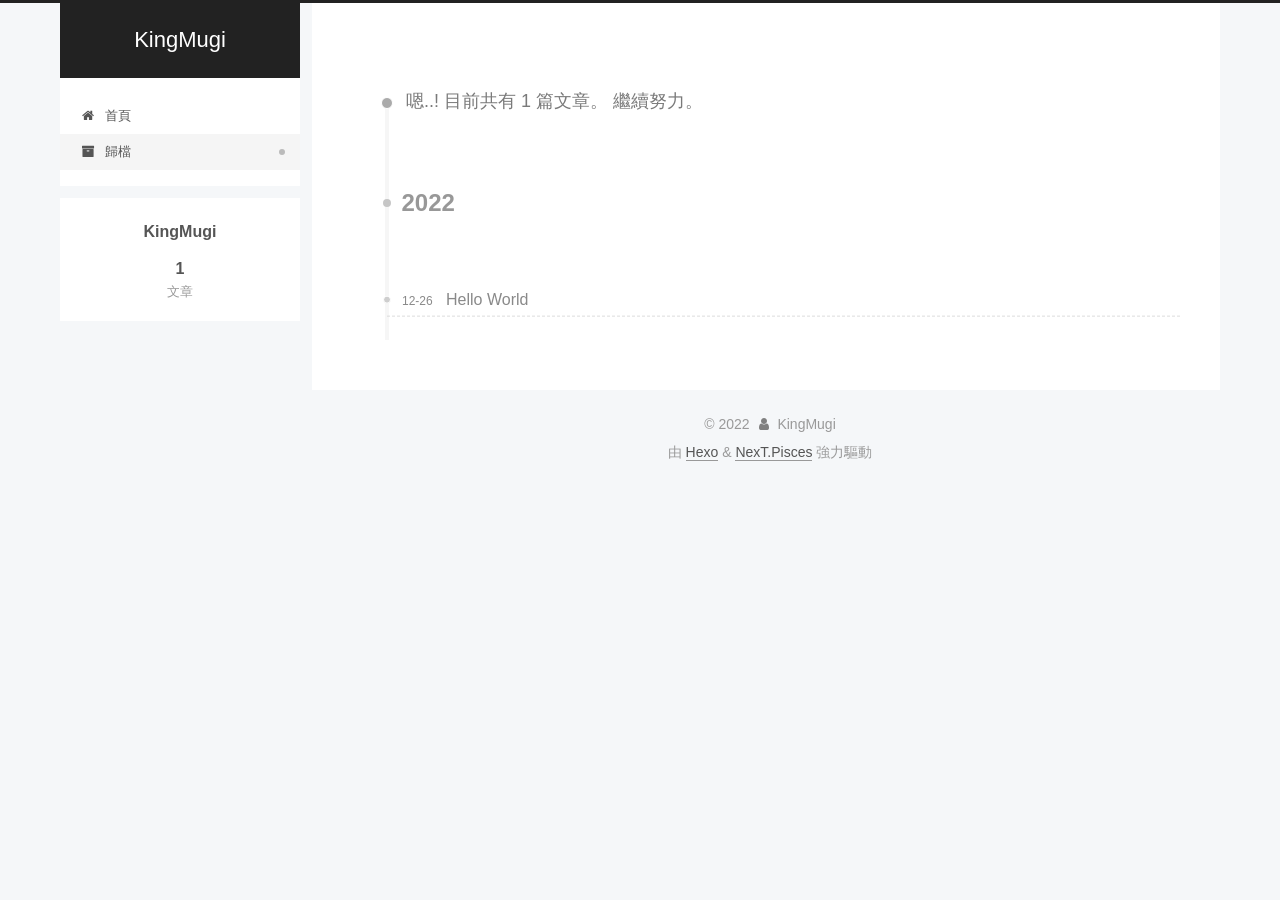
==== archives/index.html @ a915bc2a "Site updated: 2022-12-26 16:05:06" ====
<!DOCTYPE html>
<html lang="zh-TW">
<head>
  <meta charset="UTF-8">
<meta name="viewport" content="width=device-width, initial-scale=1, maximum-scale=2">
<meta name="theme-color" content="#222">
<meta name="generator" content="Hexo 5.4.2">
  <link rel="apple-touch-icon" sizes="180x180" href="/images/apple-touch-icon-next.png">
  <link rel="icon" type="image/png" sizes="32x32" href="/images/favicon-32x32-next.png">
  <link rel="icon" type="image/png" sizes="16x16" href="/images/favicon-16x16-next.png">
  <link rel="mask-icon" href="/images/logo.svg" color="#222">

<link rel="stylesheet" href="/css/main.css">


<link rel="stylesheet" href="/lib/font-awesome/css/font-awesome.min.css">

<script id="hexo-configurations">
    var NexT = window.NexT || {};
    var CONFIG = {"hostname":"example.com","root":"/","scheme":"Pisces","version":"7.8.0","exturl":false,"sidebar":{"position":"left","display":"post","padding":18,"offset":12,"onmobile":false},"copycode":{"enable":false,"show_result":false,"style":null},"back2top":{"enable":true,"sidebar":false,"scrollpercent":false},"bookmark":{"enable":false,"color":"#222","save":"auto"},"fancybox":false,"mediumzoom":false,"lazyload":false,"pangu":false,"comments":{"style":"tabs","active":null,"storage":true,"lazyload":false,"nav":null},"algolia":{"hits":{"per_page":10},"labels":{"input_placeholder":"Search for Posts","hits_empty":"We didn't find any results for the search: ${query}","hits_stats":"${hits} results found in ${time} ms"}},"localsearch":{"enable":false,"trigger":"auto","top_n_per_article":1,"unescape":false,"preload":false},"motion":{"enable":true,"async":false,"transition":{"post_block":"fadeIn","post_header":"slideDownIn","post_body":"slideDownIn","coll_header":"slideLeftIn","sidebar":"slideUpIn"}}};
  </script>

  <meta property="og:type" content="website">
<meta property="og:title" content="KingMugi">
<meta property="og:url" content="http://example.com/archives/index.html">
<meta property="og:site_name" content="KingMugi">
<meta property="og:locale" content="zh_TW">
<meta property="article:author" content="KingMugi">
<meta name="twitter:card" content="summary">

<link rel="canonical" href="http://example.com/archives/">


<script id="page-configurations">
  // https://hexo.io/docs/variables.html
  CONFIG.page = {
    sidebar: "",
    isHome : false,
    isPost : false,
    lang   : 'zh-TW'
  };
</script>

  <title>歸檔 | KingMugi</title>
  






  <noscript>
  <style>
  .use-motion .brand,
  .use-motion .menu-item,
  .sidebar-inner,
  .use-motion .post-block,
  .use-motion .pagination,
  .use-motion .comments,
  .use-motion .post-header,
  .use-motion .post-body,
  .use-motion .collection-header { opacity: initial; }

  .use-motion .site-title,
  .use-motion .site-subtitle {
    opacity: initial;
    top: initial;
  }

  .use-motion .logo-line-before i { left: initial; }
  .use-motion .logo-line-after i { right: initial; }
  </style>
</noscript>

</head>

<body itemscope itemtype="http://schema.org/WebPage">
  <div class="container use-motion">
    <div class="headband"></div>

    <header class="header" itemscope itemtype="http://schema.org/WPHeader">
      <div class="header-inner"><div class="site-brand-container">
  <div class="site-nav-toggle">
    <div class="toggle" aria-label="切換導航欄">
      <span class="toggle-line toggle-line-first"></span>
      <span class="toggle-line toggle-line-middle"></span>
      <span class="toggle-line toggle-line-last"></span>
    </div>
  </div>

  <div class="site-meta">

    <a href="/" class="brand" rel="start">
      <span class="logo-line-before"><i></i></span>
      <h1 class="site-title">KingMugi</h1>
      <span class="logo-line-after"><i></i></span>
    </a>
  </div>

  <div class="site-nav-right">
    <div class="toggle popup-trigger">
    </div>
  </div>
</div>




<nav class="site-nav">
  <ul id="menu" class="menu">
        <li class="menu-item menu-item-home">

    <a href="/" rel="section"><i class="fa fa-fw fa-home"></i>首頁</a>

  </li>
        <li class="menu-item menu-item-archives">

    <a href="/archives/" rel="section"><i class="fa fa-fw fa-archive"></i>歸檔</a>

  </li>
  </ul>
</nav>




</div>
    </header>

    
  <div class="back-to-top">
    <i class="fa fa-arrow-up"></i>
    <span>0%</span>
  </div>


    <main class="main">
      <div class="main-inner">
        <div class="content-wrap">
          

          <div class="content archive">
            

  
  
  
  <div class="post-block">
    <div class="posts-collapse">
      <div class="collection-title">
        <span class="collection-header">嗯..! 目前共有 1 篇文章。 繼續努力。</span>
      </div>

      
    <div class="collection-year">
      <span class="collection-header">2022</span>
    </div>

  <article itemscope itemtype="http://schema.org/Article">
    <header class="post-header">

      <div class="post-meta">
        <time itemprop="dateCreated"
              datetime="2022-12-26T11:42:42+08:00"
              content="2022-12-26">
          12-26
        </time>
      </div>

      <div class="post-title">
          <a class="post-title-link" href="/2022/12/26/hello-world/" itemprop="url">
            <span itemprop="name">Hello World</span>
          </a>
      </div>

    </header>
  </article>


    </div>
  </div>
  
  
  

  



          </div>
          

<script>
  window.addEventListener('tabs:register', () => {
    let { activeClass } = CONFIG.comments;
    if (CONFIG.comments.storage) {
      activeClass = localStorage.getItem('comments_active') || activeClass;
    }
    if (activeClass) {
      let activeTab = document.querySelector(`a[href="#comment-${activeClass}"]`);
      if (activeTab) {
        activeTab.click();
      }
    }
  });
  if (CONFIG.comments.storage) {
    window.addEventListener('tabs:click', event => {
      if (!event.target.matches('.tabs-comment .tab-content .tab-pane')) return;
      let commentClass = event.target.classList[1];
      localStorage.setItem('comments_active', commentClass);
    });
  }
</script>

        </div>
          
  
  <div class="toggle sidebar-toggle">
    <span class="toggle-line toggle-line-first"></span>
    <span class="toggle-line toggle-line-middle"></span>
    <span class="toggle-line toggle-line-last"></span>
  </div>

  <aside class="sidebar">
    <div class="sidebar-inner">

      <ul class="sidebar-nav motion-element">
        <li class="sidebar-nav-toc">
          文章目錄
        </li>
        <li class="sidebar-nav-overview">
          本站概要
        </li>
      </ul>

      <!--noindex-->
      <div class="post-toc-wrap sidebar-panel">
      </div>
      <!--/noindex-->

      <div class="site-overview-wrap sidebar-panel">
        <div class="site-author motion-element" itemprop="author" itemscope itemtype="http://schema.org/Person">
  <p class="site-author-name" itemprop="name">KingMugi</p>
  <div class="site-description" itemprop="description"></div>
</div>
<div class="site-state-wrap motion-element">
  <nav class="site-state">
      <div class="site-state-item site-state-posts">
          <a href="/archives/">
        
          <span class="site-state-item-count">1</span>
          <span class="site-state-item-name">文章</span>
        </a>
      </div>
  </nav>
</div>



      </div>

    </div>
  </aside>
  <div id="sidebar-dimmer"></div>


      </div>
    </main>

    <footer class="footer">
      <div class="footer-inner">
        

        

<div class="copyright">
  
  &copy; 
  <span itemprop="copyrightYear">2022</span>
  <span class="with-love">
    <i class="fa fa-user"></i>
  </span>
  <span class="author" itemprop="copyrightHolder">KingMugi</span>
</div>
  <div class="powered-by">由 <a href="https://hexo.io/" class="theme-link" rel="noopener" target="_blank">Hexo</a> & <a href="https://pisces.theme-next.org/" class="theme-link" rel="noopener" target="_blank">NexT.Pisces</a> 強力驅動
  </div>

        








      </div>
    </footer>
  </div>

  
  <script src="/lib/anime.min.js"></script>
  <script src="/lib/velocity/velocity.min.js"></script>
  <script src="/lib/velocity/velocity.ui.min.js"></script>

<script src="/js/utils.js"></script>

<script src="/js/motion.js"></script>


<script src="/js/schemes/pisces.js"></script>


<script src="/js/next-boot.js"></script>




  















  

  

</body>
</html>
---- css/main.css ----
:root {
  --body-bg-color: #f5f7f9;
  --content-bg-color: #fff;
  --card-bg-color: #f5f5f5;
  --text-color: #555;
  --link-color: #555;
  --link-hover-color: #222;
  --brand-color: #fff;
  --brand-hover-color: #fff;
  --table-row-odd-bg-color: #f9f9f9;
  --table-row-hover-bg-color: #f5f5f5;
  --menu-item-bg-color: #f5f5f5;
  --btn-default-bg: #fff;
  --btn-default-color: #555;
  --btn-default-border-color: #555;
  --btn-default-hover-bg: #222;
  --btn-default-hover-color: #fff;
  --btn-default-hover-border-color: #222;
}
html {
  line-height: 1.15; /* 1 */
  -webkit-text-size-adjust: 100%; /* 2 */
}
body {
  margin: 0;
}
main {
  display: block;
}
h1 {
  font-size: 2em;
  margin: 0.67em 0;
}
hr {
  box-sizing: content-box; /* 1 */
  height: 0; /* 1 */
  overflow: visible; /* 2 */
}
pre {
  font-family: monospace, monospace; /* 1 */
  font-size: 1em; /* 2 */
}
a {
  background: transparent;
}
abbr[title] {
  border-bottom: none; /* 1 */
  text-decoration: underline; /* 2 */
  text-decoration: underline dotted; /* 2 */
}
b,
strong {
  font-weight: bolder;
}
code,
kbd,
samp {
  font-family: monospace, monospace; /* 1 */
  font-size: 1em; /* 2 */
}
small {
  font-size: 80%;
}
sub,
sup {
  font-size: 75%;
  line-height: 0;
  position: relative;
  vertical-align: baseline;
}
sub {
  bottom: -0.25em;
}
sup {
  top: -0.5em;
}
img {
  border-style: none;
}
button,
input,
optgroup,
select,
textarea {
  font-family: inherit; /* 1 */
  font-size: 100%; /* 1 */
  line-height: 1.15; /* 1 */
  margin: 0; /* 2 */
}
button,
input {
/* 1 */
  overflow: visible;
}
button,
select {
/* 1 */
  text-transform: none;
}
button,
[type='button'],
[type='reset'],
[type='submit'] {
  -webkit-appearance: button;
}
button::-moz-focus-inner,
[type='button']::-moz-focus-inner,
[type='reset']::-moz-focus-inner,
[type='submit']::-moz-focus-inner {
  border-style: none;
  padding: 0;
}
button:-moz-focusring,
[type='button']:-moz-focusring,
[type='reset']:-moz-focusring,
[type='submit']:-moz-focusring {
  outline: 1px dotted ButtonText;
}
fieldset {
  padding: 0.35em 0.75em 0.625em;
}
legend {
  box-sizing: border-box; /* 1 */
  color: inherit; /* 2 */
  display: table; /* 1 */
  max-width: 100%; /* 1 */
  padding: 0; /* 3 */
  white-space: normal; /* 1 */
}
progress {
  vertical-align: baseline;
}
textarea {
  overflow: auto;
}
[type='checkbox'],
[type='radio'] {
  box-sizing: border-box; /* 1 */
  padding: 0; /* 2 */
}
[type='number']::-webkit-inner-spin-button,
[type='number']::-webkit-outer-spin-button {
  height: auto;
}
[type='search'] {
  outline-offset: -2px; /* 2 */
  -webkit-appearance: textfield; /* 1 */
}
[type='search']::-webkit-search-decoration {
  -webkit-appearance: none;
}
::-webkit-file-upload-button {
  font: inherit; /* 2 */
  -webkit-appearance: button; /* 1 */
}
details {
  display: block;
}
summary {
  display: list-item;
}
template {
  display: none;
}
[hidden] {
  display: none;
}
::selection {
  background: #262a30;
  color: #eee;
}
html,
body {
  height: 100%;
}
body {
  background: var(--body-bg-color);
  color: var(--text-color);
  font-family: 'Lato', "PingFang SC", "Microsoft YaHei", sans-serif;
  font-size: 1em;
  line-height: 2;
}
@media (max-width: 991px) {
  body {
    padding-left: 0 !important;
    padding-right: 0 !important;
  }
}
h1,
h2,
h3,
h4,
h5,
h6 {
  font-family: 'Lato', "PingFang SC", "Microsoft YaHei", sans-serif;
  font-weight: bold;
  line-height: 1.5;
  margin: 20px 0 15px;
}
h1 {
  font-size: 1.5em;
}
h2 {
  font-size: 1.375em;
}
h3 {
  font-size: 1.25em;
}
h4 {
  font-size: 1.125em;
}
h5 {
  font-size: 1em;
}
h6 {
  font-size: 0.875em;
}
p {
  margin: 0 0 20px 0;
}
a,
span.exturl {
  border-bottom: 1px solid #999;
  color: var(--link-color);
  outline: 0;
  text-decoration: none;
  overflow-wrap: break-word;
  word-wrap: break-word;
  cursor: pointer;
}
a:hover,
span.exturl:hover {
  border-bottom-color: var(--link-hover-color);
  color: var(--link-hover-color);
}
iframe,
img,
video {
  display: block;
  margin-left: auto;
  margin-right: auto;
  max-width: 100%;
}
hr {
  background-image: repeating-linear-gradient(-45deg, #ddd, #ddd 4px, transparent 4px, transparent 8px);
  border: 0;
  height: 3px;
  margin: 40px 0;
}
blockquote {
  border-left: 4px solid #ddd;
  color: #666;
  margin: 0;
  padding: 0 15px;
}
blockquote cite::before {
  content: '-';
  padding: 0 5px;
}
dt {
  font-weight: bold;
}
dd {
  margin: 0;
  padding: 0;
}
kbd {
  background-color: #f5f5f5;
  background-image: linear-gradient(#eee, #fff, #eee);
  border: 1px solid #ccc;
  border-radius: 0.2em;
  box-shadow: 0.1em 0.1em 0.2em rgba(0,0,0,0.1);
  color: #555;
  font-family: inherit;
  padding: 0.1em 0.3em;
  white-space: nowrap;
}
.table-container {
  overflow: auto;
}
table {
  border-collapse: collapse;
  border-spacing: 0;
  font-size: 0.875em;
  margin: 0 0 20px 0;
  width: 100%;
}
tbody tr:nth-of-type(odd) {
  background: var(--table-row-odd-bg-color);
}
tbody tr:hover {
  background: var(--table-row-hover-bg-color);
}
caption,
th,
td {
  font-weight: normal;
  padding: 8px;
  text-align: left;
  vertical-align: middle;
}
th,
td {
  border: 1px solid #ddd;
  border-bottom: 3px solid #ddd;
}
th {
  font-weight: 700;
  padding-bottom: 10px;
}
td {
  border-bottom-width: 1px;
}
.btn {
  background: var(--btn-default-bg);
  border: 2px solid var(--btn-default-border-color);
  border-radius: 2px;
  color: var(--btn-default-color);
  display: inline-block;
  font-size: 0.875em;
  line-height: 2;
  padding: 0 20px;
  text-decoration: none;
  transition-property: background-color;
  transition-delay: 0s;
  transition-duration: 0.2s;
  transition-timing-function: ease-in-out;
}
.btn:hover {
  background: var(--btn-default-hover-bg);
  border-color: var(--btn-default-hover-border-color);
  color: var(--btn-default-hover-color);
}
.btn + .btn {
  margin: 0 0 8px 8px;
}
.btn .fa-fw {
  text-align: left;
  width: 1.285714285714286em;
}
.toggle {
  line-height: 0;
}
.toggle .toggle-line {
  background: #fff;
  display: inline-block;
  height: 2px;
  left: 0;
  position: relative;
  top: 0;
  transition: all 0.4s;
  vertical-align: top;
  width: 100%;
}
.toggle .toggle-line:not(:first-child) {
  margin-top: 3px;
}
.toggle.toggle-arrow .toggle-line-first {
  left: 50%;
  top: 2px;
  transform: rotate(45deg);
  width: 50%;
}
.toggle.toggle-arrow .toggle-line-middle {
  left: 2px;
  width: 90%;
}
.toggle.toggle-arrow .toggle-line-last {
  left: 50%;
  top: -2px;
  transform: rotate(-45deg);
  width: 50%;
}
.toggle.toggle-close .toggle-line-first {
  transform: rotate(-45deg);
  top: 5px;
}
.toggle.toggle-close .toggle-line-middle {
  opacity: 0;
}
.toggle.toggle-close .toggle-line-last {
  transform: rotate(45deg);
  top: -5px;
}
.highlight,
pre {
  background: #f7f7f7;
  color: #4d4d4c;
  line-height: 1.6;
  margin: 0 auto 20px;
}
pre,
code {
  font-family: consolas, Menlo, monospace, "PingFang SC", "Microsoft YaHei";
}
code {
  background: #eee;
  border-radius: 3px;
  color: #555;
  padding: 2px 4px;
  overflow-wrap: break-word;
  word-wrap: break-word;
}
.highlight *::selection {
  background: #d6d6d6;
}
.highlight pre {
  border: 0;
  margin: 0;
  padding: 10px 0;
}
.highlight table {
  border: 0;
  margin: 0;
  width: auto;
}
.highlight td {
  border: 0;
  padding: 0;
}
.highlight figcaption {
  background: #eff2f3;
  color: #4d4d4c;
  display: flex;
  font-size: 0.875em;
  justify-content: space-between;
  line-height: 1.2;
  padding: 0.5em;
}
.highlight figcaption a {
  color: #4d4d4c;
}
.highlight figcaption a:hover {
  border-bottom-color: #4d4d4c;
}
.highlight .gutter {
  -moz-user-select: none;
  -ms-user-select: none;
  -webkit-user-select: none;
  user-select: none;
}
.highlight .gutter pre {
  background: #eff2f3;
  color: #869194;
  padding-left: 10px;
  padding-right: 10px;
  text-align: right;
}
.highlight .code pre {
  background: #f7f7f7;
  padding-left: 10px;
  width: 100%;
}
.gist table {
  width: auto;
}
.gist table td {
  border: 0;
}
pre {
  overflow: auto;
  padding: 10px;
}
pre code {
  background: none;
  color: #4d4d4c;
  font-size: 0.875em;
  padding: 0;
  text-shadow: none;
}
pre .deletion {
  background: #fdd;
}
pre .addition {
  background: #dfd;
}
pre .meta {
  color: #eab700;
  -moz-user-select: none;
  -ms-user-select: none;
  -webkit-user-select: none;
  user-select: none;
}
pre .comment {
  color: #8e908c;
}
pre .variable,
pre .attribute,
pre .tag,
pre .name,
pre .regexp,
pre .ruby .constant,
pre .xml .tag .title,
pre .xml .pi,
pre .xml .doctype,
pre .html .doctype,
pre .css .id,
pre .css .class,
pre .css .pseudo {
  color: #c82829;
}
pre .number,
pre .preprocessor,
pre .built_in,
pre .builtin-name,
pre .literal,
pre .params,
pre .constant,
pre .command {
  color: #f5871f;
}
pre .ruby .class .title,
pre .css .rules .attribute,
pre .string,
pre .symbol,
pre .value,
pre .inheritance,
pre .header,
pre .ruby .symbol,
pre .xml .cdata,
pre .special,
pre .formula {
  color: #718c00;
}
pre .title,
pre .css .hexcolor {
  color: #3e999f;
}
pre .function,
pre .python .decorator,
pre .python .title,
pre .ruby .function .title,
pre .ruby .title .keyword,
pre .perl .sub,
pre .javascript .title,
pre .coffeescript .title {
  color: #4271ae;
}
pre .keyword,
pre .javascript .function {
  color: #8959a8;
}
.blockquote-center {
  border-left: none;
  margin: 40px 0;
  padding: 0;
  position: relative;
  text-align: center;
}
.blockquote-center::before,
.blockquote-center::after {
  background-repeat: no-repeat;
  background-size: 22px 22px;
  content: ' ';
  display: block;
  height: 24px;
  opacity: 0.2;
  position: absolute;
  width: 100%;
}
.blockquote-center::before {
  background-image: url("../images/quote-l.svg");
  background-position: 0 -6px;
  border-top: 1px solid #ccc;
  top: -20px;
}
.blockquote-center::after {
  background-image: url("../images/quote-r.svg");
  background-position: 100% 8px;
  border-bottom: 1px solid #ccc;
  bottom: -20px;
}
.blockquote-center p,
.blockquote-center div {
  text-align: center;
}
.post-body .group-picture img {
  margin: 0 auto;
  padding: 0 3px;
}
.group-picture-row {
  margin-bottom: 6px;
  overflow: hidden;
}
.group-picture-column {
  float: left;
  margin-bottom: 10px;
}
.post-body .label {
  color: #555;
  display: inline;
  padding: 0 2px;
}
.post-body .label.default {
  background: #f0f0f0;
}
.post-body .label.primary {
  background: #efe6f7;
}
.post-body .label.info {
  background: #e5f2f8;
}
.post-body .label.success {
  background: #e7f4e9;
}
.post-body .label.warning {
  background: #fcf6e1;
}
.post-body .label.danger {
  background: #fae8eb;
}
.post-body .tabs {
  margin-bottom: 20px;
}
.post-body .tabs,
.tabs-comment {
  display: block;
  padding-top: 10px;
  position: relative;
}
.post-body .tabs ul.nav-tabs,
.tabs-comment ul.nav-tabs {
  display: flex;
  flex-wrap: wrap;
  margin: 0;
  margin-bottom: -1px;
  padding: 0;
}
@media (max-width: 413px) {
  .post-body .tabs ul.nav-tabs,
  .tabs-comment ul.nav-tabs {
    display: block;
    margin-bottom: 5px;
  }
}
.post-body .tabs ul.nav-tabs li.tab,
.tabs-comment ul.nav-tabs li.tab {
  border-bottom: 1px solid #ddd;
  border-left: 1px solid transparent;
  border-right: 1px solid transparent;
  border-top: 3px solid transparent;
  flex-grow: 1;
  list-style-type: none;
  border-radius: 0 0 0 0;
}
@media (max-width: 413px) {
  .post-body .tabs ul.nav-tabs li.tab,
  .tabs-comment ul.nav-tabs li.tab {
    border-bottom: 1px solid transparent;
    border-left: 3px solid transparent;
    border-right: 1px solid transparent;
    border-top: 1px solid transparent;
  }
}
@media (max-width: 413px) {
  .post-body .tabs ul.nav-tabs li.tab,
  .tabs-comment ul.nav-tabs li.tab {
    border-radius: 0;
  }
}
.post-body .tabs ul.nav-tabs li.tab a,
.tabs-comment ul.nav-tabs li.tab a {
  border-bottom: initial;
  display: block;
  line-height: 1.8;
  outline: 0;
  padding: 0.25em 0.75em;
  text-align: center;
  transition-delay: 0s;
  transition-duration: 0.2s;
  transition-timing-function: ease-out;
}
.post-body .tabs ul.nav-tabs li.tab a i,
.tabs-comment ul.nav-tabs li.tab a i {
  width: 1.285714285714286em;
}
.post-body .tabs ul.nav-tabs li.tab.active,
.tabs-comment ul.nav-tabs li.tab.active {
  border-bottom: 1px solid transparent;
  border-left: 1px solid #ddd;
  border-right: 1px solid #ddd;
  border-top: 3px solid #fc6423;
}
@media (max-width: 413px) {
  .post-body .tabs ul.nav-tabs li.tab.active,
  .tabs-comment ul.nav-tabs li.tab.active {
    border-bottom: 1px solid #ddd;
    border-left: 3px solid #fc6423;
    border-right: 1px solid #ddd;
    border-top: 1px solid #ddd;
  }
}
.post-body .tabs ul.nav-tabs li.tab.active a,
.tabs-comment ul.nav-tabs li.tab.active a {
  color: var(--link-color);
  cursor: default;
}
.post-body .tabs .tab-content .tab-pane,
.tabs-comment .tab-content .tab-pane {
  border: 1px solid #ddd;
  border-top: 0;
  padding: 20px 20px 0 20px;
  border-radius: 0;
}
.post-body .tabs .tab-content .tab-pane:not(.active),
.tabs-comment .tab-content .tab-pane:not(.active) {
  display: none;
}
.post-body .tabs .tab-content .tab-pane.active,
.tabs-comment .tab-content .tab-pane.active {
  display: block;
}
.post-body .tabs .tab-content .tab-pane.active:nth-of-type(1),
.tabs-comment .tab-content .tab-pane.active:nth-of-type(1) {
  border-radius: 0 0 0 0;
}
@media (max-width: 413px) {
  .post-body .tabs .tab-content .tab-pane.active:nth-of-type(1),
  .tabs-comment .tab-content .tab-pane.active:nth-of-type(1) {
    border-radius: 0;
  }
}
.post-body .note {
  border-radius: 3px;
  margin-bottom: 20px;
  padding: 1em;
  position: relative;
  border: 1px solid #eee;
  border-left-width: 5px;
}
.post-body .note h2,
.post-body .note h3,
.post-body .note h4,
.post-body .note h5,
.post-body .note h6 {
  margin-top: 0;
  border-bottom: initial;
  margin-bottom: 0;
  padding-top: 0;
}
.post-body .note p:first-child,
.post-body .note ul:first-child,
.post-body .note ol:first-child,
.post-body .note table:first-child,
.post-body .note pre:first-child,
.post-body .note blockquote:first-child,
.post-body .note img:first-child {
  margin-top: 0;
}
.post-body .note p:last-child,
.post-body .note ul:last-child,
.post-body .note ol:last-child,
.post-body .note table:last-child,
.post-body .note pre:last-child,
.post-body .note blockquote:last-child,
.post-body .note img:last-child {
  margin-bottom: 0;
}
.post-body .note.default {
  border-left-color: #777;
}
.post-body .note.default h2,
.post-body .note.default h3,
.post-body .note.default h4,
.post-body .note.default h5,
.post-body .note.default h6 {
  color: #777;
}
.post-body .note.primary {
  border-left-color: #6f42c1;
}
.post-body .note.primary h2,
.post-body .note.primary h3,
.post-body .note.primary h4,
.post-body .note.primary h5,
.post-body .note.primary h6 {
  color: #6f42c1;
}
.post-body .note.info {
  border-left-color: #428bca;
}
.post-body .note.info h2,
.post-body .note.info h3,
.post-body .note.info h4,
.post-body .note.info h5,
.post-body .note.info h6 {
  color: #428bca;
}
.post-body .note.success {
  border-left-color: #5cb85c;
}
.post-body .note.success h2,
.post-body .note.success h3,
.post-body .note.success h4,
.post-body .note.success h5,
.post-body .note.success h6 {
  color: #5cb85c;
}
.post-body .note.warning {
  border-left-color: #f0ad4e;
}
.post-body .note.warning h2,
.post-body .note.warning h3,
.post-body .note.warning h4,
.post-body .note.warning h5,
.post-body .note.warning h6 {
  color: #f0ad4e;
}
.post-body .note.danger {
  border-left-color: #d9534f;
}
.post-body .note.danger h2,
.post-body .note.danger h3,
.post-body .note.danger h4,
.post-body .note.danger h5,
.post-body .note.danger h6 {
  color: #d9534f;
}
.pagination .prev,
.pagination .next,
.pagination .page-number,
.pagination .space {
  display: inline-block;
  margin: 0 10px;
  padding: 0 11px;
  position: relative;
  top: -1px;
}
@media (max-width: 767px) {
  .pagination .prev,
  .pagination .next,
  .pagination .page-number,
  .pagination .space {
    margin: 0 5px;
  }
}
.pagination {
  border-top: 1px solid #eee;
  margin: 120px 0 0;
  text-align: center;
}
.pagination .prev,
.pagination .next,
.pagination .page-number {
  border-bottom: 0;
  border-top: 1px solid #eee;
  transition-property: border-color;
  transition-delay: 0s;
  transition-duration: 0.2s;
  transition-timing-function: ease-in-out;
}
.pagination .prev:hover,
.pagination .next:hover,
.pagination .page-number:hover {
  border-top-color: #222;
}
.pagination .space {
  margin: 0;
  padding: 0;
}
.pagination .prev {
  margin-left: 0;
}
.pagination .next {
  margin-right: 0;
}
.pagination .page-number.current {
  background: #ccc;
  border-top-color: #ccc;
  color: #fff;
}
@media (max-width: 767px) {
  .pagination {
    border-top: none;
  }
  .pagination .prev,
  .pagination .next,
  .pagination .page-number {
    border-bottom: 1px solid #eee;
    border-top: 0;
    margin-bottom: 10px;
    padding: 0 10px;
  }
  .pagination .prev:hover,
  .pagination .next:hover,
  .pagination .page-number:hover {
    border-bottom-color: #222;
  }
}
.comments {
  margin-top: 60px;
  overflow: hidden;
}
.comment-button-group {
  display: flex;
  flex-wrap: wrap-reverse;
  justify-content: center;
  margin: 1em 0;
}
.comment-button-group .comment-button {
  margin: 0.1em 0.2em;
}
.comment-button-group .comment-button.active {
  background: var(--btn-default-hover-bg);
  border-color: var(--btn-default-hover-border-color);
  color: var(--btn-default-hover-color);
}
.comment-position {
  display: none;
}
.comment-position.active {
  display: block;
}
.tabs-comment {
  background: var(--content-bg-color);
  margin-top: 4em;
  padding-top: 0;
}
.tabs-comment .comments {
  border: 0;
  box-shadow: none;
  margin-top: 0;
  padding-top: 0;
}
.container {
  min-height: 100%;
  position: relative;
}
.main-inner {
  margin: 0 auto;
  width: calc(100% - 20px);
}
@media (min-width: 1200px) {
  .main-inner {
    width: 1160px;
  }
}
@media (min-width: 1600px) {
  .main-inner {
    width: 73%;
  }
}
@media (max-width: 767px) {
  .content-wrap {
    padding: 0 20px;
  }
}
.header {
  background: transparent;
}
.header-inner {
  margin: 0 auto;
  width: calc(100% - 20px);
}
@media (min-width: 1200px) {
  .header-inner {
    width: 1160px;
  }
}
@media (min-width: 1600px) {
  .header-inner {
    width: 73%;
  }
}
.site-brand-container {
  display: flex;
  flex-shrink: 0;
  padding: 0 10px;
}
.headband {
  background: #222;
  height: 3px;
}
.site-meta {
  flex-grow: 1;
  text-align: center;
}
@media (max-width: 767px) {
  .site-meta {
    text-align: center;
  }
}
.brand {
  border-bottom: none;
  color: var(--brand-color);
  display: inline-block;
  line-height: 1.375em;
  padding: 0 40px;
  position: relative;
}
.brand:hover {
  color: var(--brand-hover-color);
}
.site-title {
  font-family: 'Lato', "PingFang SC", "Microsoft YaHei", sans-serif;
  font-size: 1.375em;
  font-weight: normal;
  margin: 0;
}
.site-subtitle {
  color: #ddd;
  font-size: 0.8125em;
  margin: 10px 0;
}
.use-motion .brand {
  opacity: 0;
}
.use-motion .site-title,
.use-motion .site-subtitle,
.use-motion .custom-logo-image {
  opacity: 0;
  position: relative;
  top: -10px;
}
.site-nav-toggle,
.site-nav-right {
  display: none;
}
@media (max-width: 767px) {
  .site-nav-toggle,
  .site-nav-right {
    display: flex;
    flex-direction: column;
    justify-content: center;
  }
}
.site-nav-toggle .toggle,
.site-nav-right .toggle {
  color: var(--text-color);
  padding: 10px;
  width: 22px;
}
.site-nav-toggle .toggle .toggle-line,
.site-nav-right .toggle .toggle-line {
  background: var(--text-color);
  border-radius: 1px;
}
.site-nav {
  display: block;
}
@media (max-width: 767px) {
  .site-nav {
    clear: both;
    display: none;
  }
}
.site-nav.site-nav-on {
  display: block;
}
.menu {
  margin-top: 20px;
  padding-left: 0;
  text-align: center;
}
.menu-item {
  display: inline-block;
  list-style: none;
  margin: 0 10px;
}
@media (max-width: 767px) {
  .menu-item {
    display: block;
    margin-top: 10px;
  }
  .menu-item.menu-item-search {
    display: none;
  }
}
.menu-item a,
.menu-item span.exturl {
  border-bottom: 0;
  display: block;
  font-size: 0.8125em;
  transition-property: border-color;
  transition-delay: 0s;
  transition-duration: 0.2s;
  transition-timing-function: ease-in-out;
}
@media (hover: none) {
  .menu-item a:hover,
  .menu-item span.exturl:hover {
    border-bottom-color: transparent !important;
  }
}
.menu-item .fa {
  margin-right: 8px;
}
.menu-item .badge {
  display: inline-block;
  font-weight: bold;
  line-height: 1;
  margin-left: 0.35em;
  margin-top: 0.35em;
  text-align: center;
  white-space: nowrap;
}
@media (max-width: 767px) {
  .menu-item .badge {
    float: right;
    margin-left: 0;
  }
}
.menu-item-active a,
.menu .menu-item a:hover,
.menu .menu-item span.exturl:hover {
  background: var(--menu-item-bg-color);
}
.use-motion .menu-item {
  opacity: 0;
}
.sidebar {
  background: #222;
  bottom: 0;
  box-shadow: inset 0 2px 6px #000;
  position: fixed;
  top: 0;
}
@media (max-width: 991px) {
  .sidebar {
    display: none;
  }
}
.sidebar-inner {
  color: #999;
  padding: 18px 10px;
  text-align: center;
}
.cc-license {
  margin-top: 10px;
  text-align: center;
}
.cc-license .cc-opacity {
  border-bottom: none;
  opacity: 0.7;
}
.cc-license .cc-opacity:hover {
  opacity: 0.9;
}
.cc-license img {
  display: inline-block;
}
.site-author-image {
  border: 1px solid #eee;
  display: block;
  margin: 0 auto;
  max-width: 120px;
  padding: 2px;
}
.site-author-name {
  color: var(--text-color);
  font-weight: 600;
  margin: 0;
  text-align: center;
}
.site-description {
  color: #999;
  font-size: 0.8125em;
  margin-top: 0;
  text-align: center;
}
.links-of-author {
  margin-top: 15px;
}
.links-of-author a,
.links-of-author span.exturl {
  border-bottom-color: #555;
  display: inline-block;
  font-size: 0.8125em;
  margin-bottom: 10px;
  margin-right: 10px;
  vertical-align: middle;
}
.links-of-author a::before,
.links-of-author span.exturl::before {
  background: #04cfff;
  border-radius: 50%;
  content: ' ';
  display: inline-block;
  height: 4px;
  margin-right: 3px;
  vertical-align: middle;
  width: 4px;
}
.sidebar-button {
  margin-top: 15px;
}
.sidebar-button a {
  border: 1px solid #fc6423;
  border-radius: 4px;
  color: #fc6423;
  display: inline-block;
  padding: 0 15px;
}
.sidebar-button a .fa {
  margin-right: 5px;
}
.sidebar-button a:hover {
  background: #fc6423;
  border: 1px solid #fc6423;
  color: #fff;
}
.sidebar-button a:hover .fa {
  color: #fff;
}
.links-of-blogroll {
  font-size: 0.8125em;
  margin-top: 10px;
}
.links-of-blogroll-title {
  font-size: 0.875em;
  font-weight: 600;
  margin-top: 0;
}
.links-of-blogroll-list {
  list-style: none;
  margin: 0;
  padding: 0;
}
#sidebar-dimmer {
  display: none;
}
@media (max-width: 767px) {
  #sidebar-dimmer {
    background: #000;
    display: block;
    height: 100%;
    left: 100%;
    opacity: 0;
    position: fixed;
    top: 0;
    width: 100%;
    z-index: 1100;
  }
  .sidebar-active + #sidebar-dimmer {
    opacity: 0.7;
    transform: translateX(-100%);
    transition: opacity 0.5s;
  }
}
.sidebar-nav {
  margin: 0;
  padding-bottom: 20px;
  padding-left: 0;
}
.sidebar-nav li {
  border-bottom: 1px solid transparent;
  color: #555;
  cursor: pointer;
  display: inline-block;
  font-size: 0.875em;
}
.sidebar-nav li.sidebar-nav-overview {
  margin-left: 10px;
}
.sidebar-nav li:hover {
  color: #fc6423;
}
.sidebar-nav .sidebar-nav-active {
  border-bottom-color: #fc6423;
  color: #fc6423;
}
.sidebar-nav .sidebar-nav-active:hover {
  color: #fc6423;
}
.sidebar-panel {
  display: none;
  overflow-x: hidden;
  overflow-y: auto;
}
.sidebar-panel-active {
  display: block;
}
.sidebar-toggle {
  background: #222;
  bottom: 45px;
  cursor: pointer;
  height: 14px;
  left: 30px;
  padding: 5px;
  position: fixed;
  width: 14px;
  z-index: 1300;
}
@media (max-width: 991px) {
  .sidebar-toggle {
    left: 20px;
    opacity: 0.8;
    display: none;
  }
}
.sidebar-toggle:hover .toggle-line {
  background: #fc6423;
}
.post-toc {
  font-size: 0.875em;
}
.post-toc ol {
  list-style: none;
  margin: 0;
  padding: 0 2px 5px 10px;
  text-align: left;
}
.post-toc ol > ol {
  padding-left: 0;
}
.post-toc ol a {
  transition-property: all;
  transition-delay: 0s;
  transition-duration: 0.2s;
  transition-timing-function: ease-in-out;
}
.post-toc .nav-item {
  line-height: 1.8;
  overflow: hidden;
  text-overflow: ellipsis;
  white-space: nowrap;
}
.post-toc .nav .nav-child {
  display: none;
}
.post-toc .nav .active > .nav-child {
  display: block;
}
.post-toc .nav .active-current > .nav-child {
  display: block;
}
.post-toc .nav .active-current > .nav-child > .nav-item {
  display: block;
}
.post-toc .nav .active > a {
  border-bottom-color: #fc6423;
  color: #fc6423;
}
.post-toc .nav .active-current > a {
  color: #fc6423;
}
.post-toc .nav .active-current > a:hover {
  color: #fc6423;
}
.site-state {
  display: flex;
  justify-content: center;
  line-height: 1.4;
  margin-top: 10px;
  overflow: hidden;
  text-align: center;
  white-space: nowrap;
}
.site-state-item {
  padding: 0 15px;
}
.site-state-item:not(:first-child) {
  border-left: 1px solid #eee;
}
.site-state-item a {
  border-bottom: none;
}
.site-state-item-count {
  display: block;
  font-size: 1em;
  font-weight: 600;
  text-align: center;
}
.site-state-item-name {
  color: #999;
  font-size: 0.8125em;
}
.footer {
  color: #999;
  font-size: 0.875em;
  padding: 20px 0;
}
.footer.footer-fixed {
  bottom: 0;
  left: 0;
  position: absolute;
  right: 0;
}
.footer-inner {
  box-sizing: border-box;
  margin: 0 auto;
  text-align: center;
  width: calc(100% - 20px);
}
@media (min-width: 1200px) {
  .footer-inner {
    width: 1160px;
  }
}
@media (min-width: 1600px) {
  .footer-inner {
    width: 73%;
  }
}
.languages {
  display: inline-block;
  font-size: 1.125em;
  position: relative;
}
.languages .lang-select-label span {
  margin: 0 0.5em;
}
.languages .lang-select {
  height: 100%;
  left: 0;
  opacity: 0;
  position: absolute;
  top: 0;
  width: 100%;
}
.with-love {
  color: #808080;
  display: inline-block;
  margin: 0 5px;
}
.powered-by,
.theme-info {
  display: inline-block;
}
@-moz-keyframes iconAnimate {
  0%, 100% {
    transform: scale(1);
  }
  10%, 30% {
    transform: scale(0.9);
  }
  20%, 40%, 60%, 80% {
    transform: scale(1.1);
  }
  50%, 70% {
    transform: scale(1.1);
  }
}
@-webkit-keyframes iconAnimate {
  0%, 100% {
    transform: scale(1);
  }
  10%, 30% {
    transform: scale(0.9);
  }
  20%, 40%, 60%, 80% {
    transform: scale(1.1);
  }
  50%, 70% {
    transform: scale(1.1);
  }
}
@-o-keyframes iconAnimate {
  0%, 100% {
    transform: scale(1);
  }
  10%, 30% {
    transform: scale(0.9);
  }
  20%, 40%, 60%, 80% {
    transform: scale(1.1);
  }
  50%, 70% {
    transform: scale(1.1);
  }
}
@keyframes iconAnimate {
  0%, 100% {
    transform: scale(1);
  }
  10%, 30% {
    transform: scale(0.9);
  }
  20%, 40%, 60%, 80% {
    transform: scale(1.1);
  }
  50%, 70% {
    transform: scale(1.1);
  }
}
.back-to-top {
  font-size: 12px;
  text-align: center;
  transition-delay: 0s;
  transition-duration: 0.2s;
  transition-timing-function: ease-in-out;
}
.back-to-top {
  background: #222;
  bottom: -100px;
  box-sizing: border-box;
  color: #fff;
  cursor: pointer;
  left: 30px;
  opacity: 0.6;
  padding: 0 6px;
  position: fixed;
  transition-property: bottom;
  z-index: 1300;
  width: 24px;
}
.back-to-top span {
  display: none;
}
.back-to-top:hover {
  color: #fc6423;
}
.back-to-top.back-to-top-on {
  bottom: 30px;
}
@media (max-width: 991px) {
  .back-to-top {
    left: 20px;
    opacity: 0.8;
  }
}
.post-body {
  font-family: 'Lato', "PingFang SC", "Microsoft YaHei", sans-serif;
  overflow-wrap: break-word;
  word-wrap: break-word;
}
@media (min-width: 1200px) {
  .post-body {
    font-size: 1.125em;
  }
}
.post-body .exturl .fa {
  font-size: 0.875em;
  margin-left: 4px;
}
.post-body .image-caption,
.post-body .figure .caption {
  color: #999;
  font-size: 0.875em;
  font-weight: bold;
  line-height: 1;
  margin: -20px auto 15px;
  text-align: center;
}
.post-sticky-flag {
  display: inline-block;
  transform: rotate(30deg);
}
.post-button {
  margin-top: 40px;
  text-align: center;
}
.use-motion .post-block,
.use-motion .pagination,
.use-motion .comments {
  opacity: 0;
}
.use-motion .post-header {
  opacity: 0;
}
.use-motion .post-body {
  opacity: 0;
}
.use-motion .collection-header {
  opacity: 0;
}
.posts-collapse {
  margin-left: 35px;
  position: relative;
}
@media (max-width: 767px) {
  .posts-collapse {
    margin-left: 0px;
    margin-right: 0px;
  }
}
.posts-collapse .collection-title {
  font-size: 1.125em;
  position: relative;
}
.posts-collapse .collection-title::before {
  background: #999;
  border: 1px solid #fff;
  border-radius: 50%;
  content: ' ';
  height: 10px;
  left: 0;
  margin-left: -6px;
  margin-top: -4px;
  position: absolute;
  top: 50%;
  width: 10px;
}
.posts-collapse .collection-year {
  font-size: 1.5em;
  font-weight: bold;
  margin: 60px 0;
  position: relative;
}
.posts-collapse .collection-year::before {
  background: #bbb;
  border-radius: 50%;
  content: ' ';
  height: 8px;
  left: 0;
  margin-left: -4px;
  margin-top: -4px;
  position: absolute;
  top: 50%;
  width: 8px;
}
.posts-collapse .collection-header {
  display: block;
  margin: 0 0 0 20px;
}
.posts-collapse .collection-header small {
  color: #bbb;
  margin-left: 5px;
}
.posts-collapse .post-header {
  border-bottom: 1px dashed #ccc;
  margin: 30px 0;
  padding-left: 15px;
  position: relative;
  transition-property: border;
  transition-delay: 0s;
  transition-duration: 0.2s;
  transition-timing-function: ease-in-out;
}
.posts-collapse .post-header::before {
  background: #bbb;
  border: 1px solid #fff;
  border-radius: 50%;
  content: ' ';
  height: 6px;
  left: 0;
  margin-left: -4px;
  position: absolute;
  top: 0.75em;
  transition-property: background;
  width: 6px;
  transition-delay: 0s;
  transition-duration: 0.2s;
  transition-timing-function: ease-in-out;
}
.posts-collapse .post-header:hover {
  border-bottom-color: #666;
}
.posts-collapse .post-header:hover::before {
  background: #222;
}
.posts-collapse .post-meta {
  display: inline;
  font-size: 0.75em;
  margin-right: 10px;
}
.posts-collapse .post-title {
  display: inline;
}
.posts-collapse .post-title a,
.posts-collapse .post-title span.exturl {
  border-bottom: none;
  color: var(--link-color);
}
.posts-collapse::before {
  background: #f5f5f5;
  content: ' ';
  height: 100%;
  left: 0;
  margin-left: -2px;
  position: absolute;
  top: 1.25em;
  width: 4px;
}
.posts-collapse .fa-external-link {
  font-size: 0.875em;
  margin-left: 5px;
}
.post-eof {
  background: #ccc;
  height: 1px;
  margin: 80px auto 60px;
  text-align: center;
  width: 8%;
}
.post-block:last-of-type .post-eof {
  display: none;
}
.content {
  padding-top: 40px;
}
@media (min-width: 992px) {
  .post-body {
    text-align: justify;
  }
}
@media (max-width: 991px) {
  .post-body {
    text-align: justify;
  }
}
.post-body h1,
.post-body h2,
.post-body h3,
.post-body h4,
.post-body h5,
.post-body h6 {
  padding-top: 10px;
}
.post-body h1 .header-anchor,
.post-body h2 .header-anchor,
.post-body h3 .header-anchor,
.post-body h4 .header-anchor,
.post-body h5 .header-anchor,
.post-body h6 .header-anchor {
  border-bottom-style: none;
  color: #ccc;
  float: right;
  margin-left: 10px;
  visibility: hidden;
}
.post-body h1 .header-anchor:hover,
.post-body h2 .header-anchor:hover,
.post-body h3 .header-anchor:hover,
.post-body h4 .header-anchor:hover,
.post-body h5 .header-anchor:hover,
.post-body h6 .header-anchor:hover {
  color: inherit;
}
.post-body h1:hover .header-anchor,
.post-body h2:hover .header-anchor,
.post-body h3:hover .header-anchor,
.post-body h4:hover .header-anchor,
.post-body h5:hover .header-anchor,
.post-body h6:hover .header-anchor {
  visibility: visible;
}
.post-body iframe,
.post-body img,
.post-body video {
  margin-bottom: 20px;
}
.post-body .video-container {
  height: 0;
  margin-bottom: 20px;
  overflow: hidden;
  padding-top: 75%;
  position: relative;
  width: 100%;
}
.post-body .video-container iframe,
.post-body .video-container object,
.post-body .video-container embed {
  height: 100%;
  left: 0;
  margin: 0;
  position: absolute;
  top: 0;
  width: 100%;
}
.post-gallery {
  align-items: center;
  display: grid;
  grid-gap: 10px;
  grid-template-columns: 1fr 1fr 1fr;
  margin-bottom: 20px;
}
@media (max-width: 767px) {
  .post-gallery {
    grid-template-columns: 1fr 1fr;
  }
}
.post-gallery a {
  border: 0;
}
.post-gallery img {
  margin: 0;
}
.posts-expand .post-header {
  font-size: 1.125em;
}
.posts-expand .post-title {
  font-size: 1.5em;
  font-weight: normal;
  margin: initial;
  text-align: center;
  overflow-wrap: break-word;
  word-wrap: break-word;
}
.posts-expand .post-title-link {
  border-bottom: none;
  color: var(--link-color);
  display: inline-block;
  position: relative;
  vertical-align: top;
}
.posts-expand .post-title-link::before {
  background: var(--link-color);
  bottom: 0;
  content: '';
  height: 2px;
  left: 0;
  position: absolute;
  transform: scaleX(0);
  visibility: hidden;
  width: 100%;
  transition-delay: 0s;
  transition-duration: 0.2s;
  transition-timing-function: ease-in-out;
}
.posts-expand .post-title-link:hover::before {
  transform: scaleX(1);
  visibility: visible;
}
.posts-expand .post-title-link .fa {
  font-size: 0.875em;
  margin-left: 5px;
}
.posts-expand .post-meta {
  color: #999;
  font-family: 'Lato', "PingFang SC", "Microsoft YaHei", sans-serif;
  font-size: 0.75em;
  margin: 3px 0 60px 0;
  text-align: center;
}
.posts-expand .post-meta .post-description {
  font-size: 0.875em;
  margin-top: 2px;
}
.posts-expand .post-meta time {
  border-bottom: 1px dashed #999;
  cursor: pointer;
}
.post-meta .post-meta-item + .post-meta-item::before {
  content: '|';
  margin: 0 0.5em;
}
.post-meta-divider {
  margin: 0 0.5em;
}
.post-meta-item-icon {
  margin-right: 3px;
}
@media (max-width: 991px) {
  .post-meta-item-icon {
    display: inline-block;
  }
}
@media (max-width: 991px) {
  .post-meta-item-text {
    display: none;
  }
}
.post-nav {
  border-top: 1px solid #eee;
  display: flex;
  justify-content: space-between;
  margin-top: 15px;
  padding-top: 10px;
}
.post-nav-item {
  flex: 1;
}
.post-nav-item a {
  border-bottom: none;
  display: block;
  font-size: 0.875em;
  line-height: 1.6;
  position: relative;
}
.post-nav-item a:active {
  top: 2px;
}
.post-nav-item .fa {
  font-size: 0.75em;
}
.post-nav-item:first-child {
  margin-right: 15px;
}
.post-nav-item:first-child a {
  padding-left: 5px;
}
.post-nav-item:first-child .fa {
  margin-right: 5px;
}
.post-nav-item:last-child {
  margin-left: 15px;
  text-align: right;
}
.post-nav-item:last-child a {
  padding-right: 5px;
}
.post-nav-item:last-child .fa {
  margin-left: 5px;
}
.rtl.post-body p,
.rtl.post-body a,
.rtl.post-body h1,
.rtl.post-body h2,
.rtl.post-body h3,
.rtl.post-body h4,
.rtl.post-body h5,
.rtl.post-body h6,
.rtl.post-body li,
.rtl.post-body ul,
.rtl.post-body ol {
  direction: rtl;
  font-family: UKIJ Ekran;
}
.rtl.post-title {
  font-family: UKIJ Ekran;
}
.post-tags {
  margin-top: 40px;
  text-align: center;
}
.post-tags a {
  display: inline-block;
  font-size: 0.8125em;
}
.post-tags a:not(:last-child) {
  margin-right: 10px;
}
.post-widgets {
  border-top: 1px solid #eee;
  margin-top: 15px;
  text-align: center;
}
.wp_rating {
  height: 20px;
  line-height: 20px;
  margin-top: 10px;
  padding-top: 6px;
  text-align: center;
}
.social-like {
  display: flex;
  font-size: 0.875em;
  justify-content: center;
  text-align: center;
}
.reward-container {
  margin: 20px auto;
  padding: 10px 0;
  text-align: center;
  width: 90%;
}
.reward-container button {
  background: #ff2a2a;
  border: 0;
  border-radius: 5px;
  color: #fff;
  cursor: pointer;
  line-height: 2;
  outline: 0;
  padding: 0 15px;
  vertical-align: text-top;
}
.reward-container button:hover {
  background: #f55;
}
#qr {
  padding-top: 20px;
}
#qr a {
  border: 0;
}
#qr img {
  display: inline-block;
  margin: 0.8em 2em 0 2em;
  max-width: 100%;
  width: 180px;
}
#qr p {
  text-align: center;
}
.category-all-page .category-all-title {
  text-align: center;
}
.category-all-page .category-all {
  margin-top: 20px;
}
.category-all-page .category-list {
  list-style: none;
  margin: 0;
  padding: 0;
}
.category-all-page .category-list-item {
  margin: 5px 10px;
}
.category-all-page .category-list-count {
  color: #bbb;
}
.category-all-page .category-list-count::before {
  content: ' (';
  display: inline;
}
.category-all-page .category-list-count::after {
  content: ') ';
  display: inline;
}
.category-all-page .category-list-child {
  padding-left: 10px;
}
.event-list {
  padding: 0;
}
.event-list hr {
  background: #222;
  margin: 20px 0 45px 0;
}
.event-list hr::after {
  background: #222;
  color: #fff;
  content: 'NOW';
  display: inline-block;
  font-weight: bold;
  padding: 0 5px;
  text-align: right;
}
.event-list .event {
  background: #222;
  margin: 20px 0;
  min-height: 40px;
  padding: 15px 0 15px 10px;
}
.event-list .event .event-summary {
  color: #fff;
  margin: 0;
  padding-bottom: 3px;
}
.event-list .event .event-summary::before {
  animation: dot-flash 1s alternate infinite ease-in-out;
  color: #fff;
  content: '\f111';
  display: inline-block;
  font-family: 'FontAwesome';
  font-size: 10px;
  margin-right: 25px;
  vertical-align: middle;
}
.event-list .event .event-relative-time {
  color: #bbb;
  display: inline-block;
  font-size: 12px;
  font-weight: normal;
  padding-left: 12px;
}
.event-list .event .event-details {
  color: #fff;
  display: block;
  line-height: 18px;
  margin-left: 56px;
  padding-bottom: 6px;
  padding-top: 3px;
  text-indent: -24px;
}
.event-list .event .event-details::before {
  color: #fff;
  display: inline-block;
  font-family: 'FontAwesome';
  margin-right: 9px;
  text-align: center;
  text-indent: 0;
  width: 14px;
}
.event-list .event .event-details.event-location::before {
  content: '\f041';
}
.event-list .event .event-details.event-duration::before {
  content: '\f017';
}
.event-list .event-past {
  background: #f5f5f5;
}
.event-list .event-past .event-summary,
.event-list .event-past .event-details {
  color: #bbb;
  opacity: 0.9;
}
.event-list .event-past .event-summary::before,
.event-list .event-past .event-details::before {
  animation: none;
  color: #bbb;
}
@-moz-keyframes dot-flash {
  from {
    opacity: 1;
    transform: scale(1);
  }
  to {
    opacity: 0;
    transform: scale(0.8);
  }
}
@-webkit-keyframes dot-flash {
  from {
    opacity: 1;
    transform: scale(1);
  }
  to {
    opacity: 0;
    transform: scale(0.8);
  }
}
@-o-keyframes dot-flash {
  from {
    opacity: 1;
    transform: scale(1);
  }
  to {
    opacity: 0;
    transform: scale(0.8);
  }
}
@keyframes dot-flash {
  from {
    opacity: 1;
    transform: scale(1);
  }
  to {
    opacity: 0;
    transform: scale(0.8);
  }
}
ul.breadcrumb {
  font-size: 0.75em;
  list-style: none;
  margin: 1em 0;
  padding: 0 2em;
  text-align: center;
}
ul.breadcrumb li {
  display: inline;
}
ul.breadcrumb li + li::before {
  content: '/\00a0';
  font-weight: normal;
  padding: 0.5em;
}
ul.breadcrumb li + li:last-child {
  font-weight: bold;
}
.tag-cloud {
  text-align: center;
}
.tag-cloud a {
  display: inline-block;
  margin: 10px;
}
.tag-cloud a:hover {
  color: #222 !important;
}
.header {
  margin: 0 auto;
  position: relative;
  width: calc(100% - 20px);
}
@media (min-width: 1200px) {
  .header {
    width: 1160px;
  }
}
@media (min-width: 1600px) {
  .header {
    width: 73%;
  }
}
@media (max-width: 991px) {
  .header {
    width: auto;
  }
}
.header-inner {
  background: var(--content-bg-color);
  border-radius: initial;
  box-shadow: initial;
  overflow: hidden;
  padding: 0;
  position: absolute;
  top: 0;
  width: 240px;
}
@media (min-width: 1200px) {
  .header-inner {
    width: 240px;
  }
}
@media (max-width: 991px) {
  .header-inner {
    border-radius: initial;
    position: relative;
    width: auto;
  }
}
.main-inner {
  align-items: flex-start;
  display: flex;
  justify-content: space-between;
  flex-direction: row-reverse;
}
@media (max-width: 991px) {
  .main-inner {
    width: auto;
  }
}
.content-wrap {
  background: var(--content-bg-color);
  border-radius: initial;
  box-shadow: initial;
  box-sizing: border-box;
  padding: 40px;
  width: calc(100% - 252px);
}
@media (max-width: 991px) {
  .content-wrap {
    border-radius: initial;
    padding: 20px;
    width: 100%;
  }
}
.footer-inner {
  padding-left: 260px;
}
.back-to-top {
  left: auto;
  right: 30px;
}
@media (max-width: 991px) {
  .back-to-top {
    right: 20px;
  }
}
@media (max-width: 991px) {
  .footer-inner {
    padding-left: 0;
    padding-right: 0;
    width: auto;
  }
}
.site-brand-container {
  background: #222;
}
@media (max-width: 991px) {
  .site-brand-container {
    box-shadow: 0 0 16px rgba(0,0,0,0.5);
  }
}
.site-meta {
  padding: 20px 0;
}
.brand {
  padding: 0;
}
.site-subtitle {
  margin: 10px 10px 0;
}
.custom-logo-image {
  margin-top: 20px;
}
@media (max-width: 991px) {
  .custom-logo-image {
    display: none;
  }
}
@media (min-width: 768px) and (max-width: 991px) {
  .site-nav-toggle,
  .site-nav-right {
    display: flex;
    flex-direction: column;
    justify-content: center;
  }
}
.site-nav-toggle .toggle,
.site-nav-right .toggle {
  color: #fff;
}
.site-nav-toggle .toggle .toggle-line,
.site-nav-right .toggle .toggle-line {
  background: #fff;
}
@media (min-width: 768px) and (max-width: 991px) {
  .site-nav {
    display: none;
  }
}
.menu-item-active a::after {
  background: #bbb;
  border-radius: 50%;
  content: ' ';
  height: 6px;
  margin-top: -3px;
  position: absolute;
  right: 15px;
  top: 50%;
  width: 6px;
}
.menu .menu-item {
  display: block;
  margin: 0;
}
.menu .menu-item a,
.menu .menu-item span.exturl {
  padding: 5px 20px;
  position: relative;
  text-align: left;
  transition-property: background-color;
}
@media (max-width: 991px) {
  .menu .menu-item.menu-item-search {
    display: none;
  }
}
.menu .menu-item .badge {
  background: #ccc;
  border-radius: 10px;
  color: #fff;
  float: right;
  padding: 2px 5px;
  text-shadow: 1px 1px 0 rgba(0,0,0,0.1);
  vertical-align: middle;
}
.sub-menu {
  background: var(--content-bg-color);
  border-bottom: 1px solid #ddd;
  margin: 0;
  padding: 6px 0;
}
.sub-menu .menu-item {
  display: inline-block;
}
.sub-menu .menu-item a,
.sub-menu .menu-item span.exturl {
  background: transparent;
  margin: 5px 10px;
  padding: initial;
}
.sub-menu .menu-item a:hover,
.sub-menu .menu-item span.exturl:hover {
  background: transparent;
  color: #fc6423;
}
.sub-menu .menu-item a::after,
.sub-menu .menu-item span.exturl::after {
  content: initial !important;
}
.sub-menu .menu-item-active a {
  border-bottom-color: #fc6423;
  color: #fc6423;
}
.sub-menu .menu-item-active a:hover {
  border-bottom-color: #fc6423;
}
.sidebar {
  background: var(--body-bg-color);
  box-shadow: none;
  margin-top: 100%;
  position: static;
  width: 240px;
}
@media (max-width: 991px) {
  .sidebar {
    display: none;
  }
}
.sidebar-toggle {
  display: none;
}
.sidebar-inner {
  background: var(--content-bg-color);
  border-radius: initial;
  box-shadow: initial;
  box-sizing: border-box;
  color: var(--text-color);
  width: 240px;
  opacity: 0;
}
.sidebar-inner.affix {
  position: fixed;
  top: 12px;
}
.sidebar-inner.affix-bottom {
  position: absolute;
}
.site-state-item {
  padding: 0 10px;
}
.sidebar-button {
  border-bottom: 1px dotted #ccc;
  border-top: 1px dotted #ccc;
  margin-top: 10px;
  text-align: center;
}
.sidebar-button a {
  border: 0;
  color: #fc6423;
  display: block;
}
.sidebar-button a:hover {
  background: none;
  border: 0;
  color: #e34603;
}
.sidebar-button a:hover .fa {
  color: #e34603;
}
.links-of-author {
  display: flex;
  flex-wrap: wrap;
  margin-top: 10px;
  justify-content: center;
}
.links-of-author-item {
  margin: 5px 0 0;
  width: 50%;
}
.links-of-author-item a,
.links-of-author-item span.exturl {
  box-sizing: border-box;
  display: inline-block;
  margin-bottom: 0;
  margin-right: 0;
  max-width: 216px;
  overflow: hidden;
  padding: 0 5px;
  text-overflow: ellipsis;
  white-space: nowrap;
}
.links-of-author-item a,
.links-of-author-item span.exturl {
  border-bottom: none;
  display: block;
  text-decoration: none;
}
.links-of-author-item a::before,
.links-of-author-item span.exturl::before {
  display: none;
}
.links-of-author-item a:hover,
.links-of-author-item span.exturl:hover {
  background: var(--body-bg-color);
  border-radius: 4px;
}
.links-of-author-item .fa {
  margin-right: 2px;
}
.links-of-blogroll-item {
  padding: 0;
}
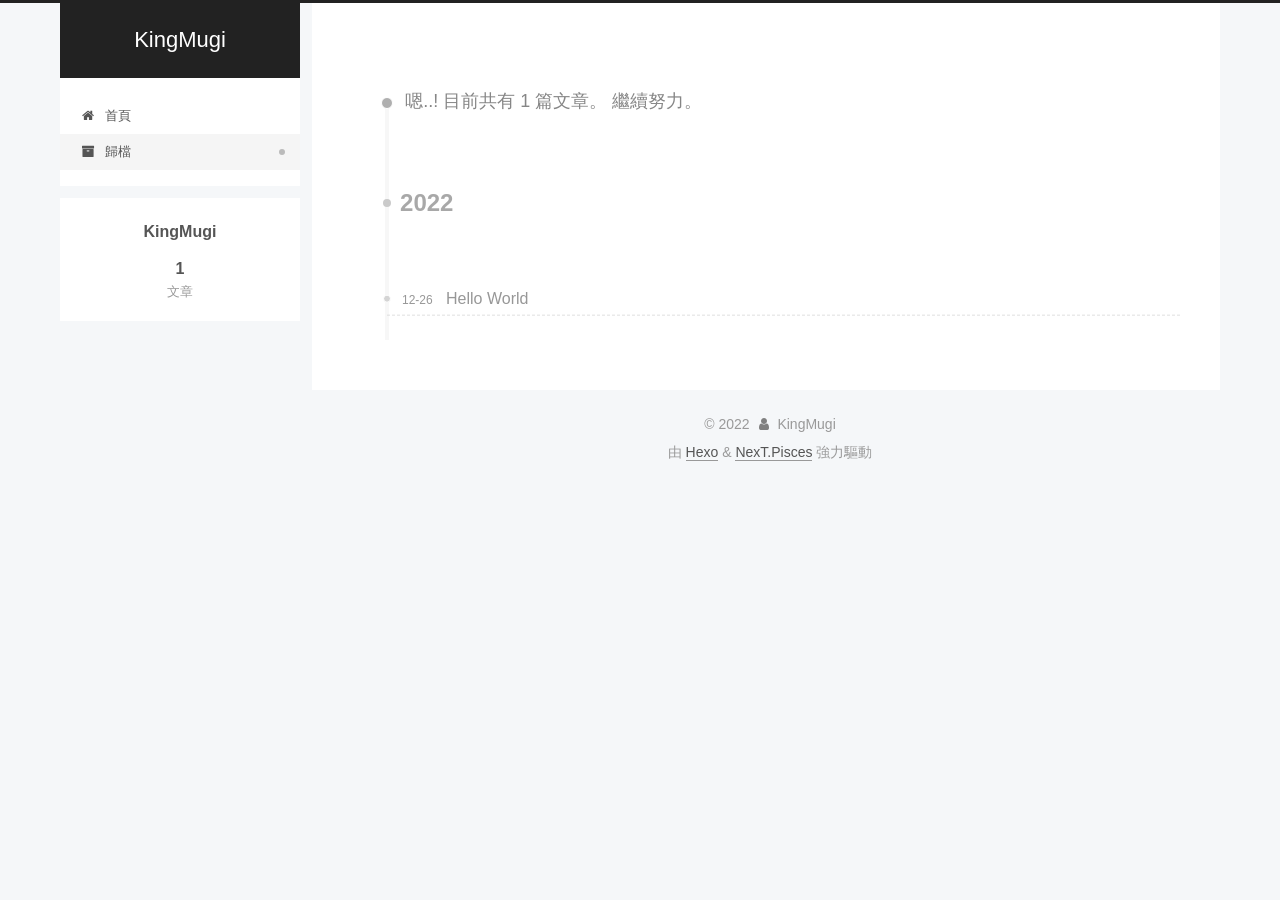
==== commit bd0e5813: "Site updated: 2022-12-26 17:17:31" ====
--- a/archives/index.html
+++ b/archives/index.html
@@ -43,6 +43,15 @@
 
   <title>歸檔 | KingMugi</title>
   
+    <script async src="https://www.googletagmanager.com/gtag/js?id=G-KBE9WP3W1T"></script>
+    <script>
+      if (CONFIG.hostname === location.hostname) {
+        window.dataLayer = window.dataLayer || [];
+        function gtag(){dataLayer.push(arguments);}
+        gtag('js', new Date());
+        gtag('config', 'G-KBE9WP3W1T');
+      }
+    </script>
 
 
 
--- a/css/main.css
+++ b/css/main.css
@@ -1172,7 +1172,7 @@
 }
 .links-of-author a::before,
 .links-of-author span.exturl::before {
-  background: #04cfff;
+  background: #b8ffb3;
   border-radius: 50%;
   content: ' ';
   display: inline-block;
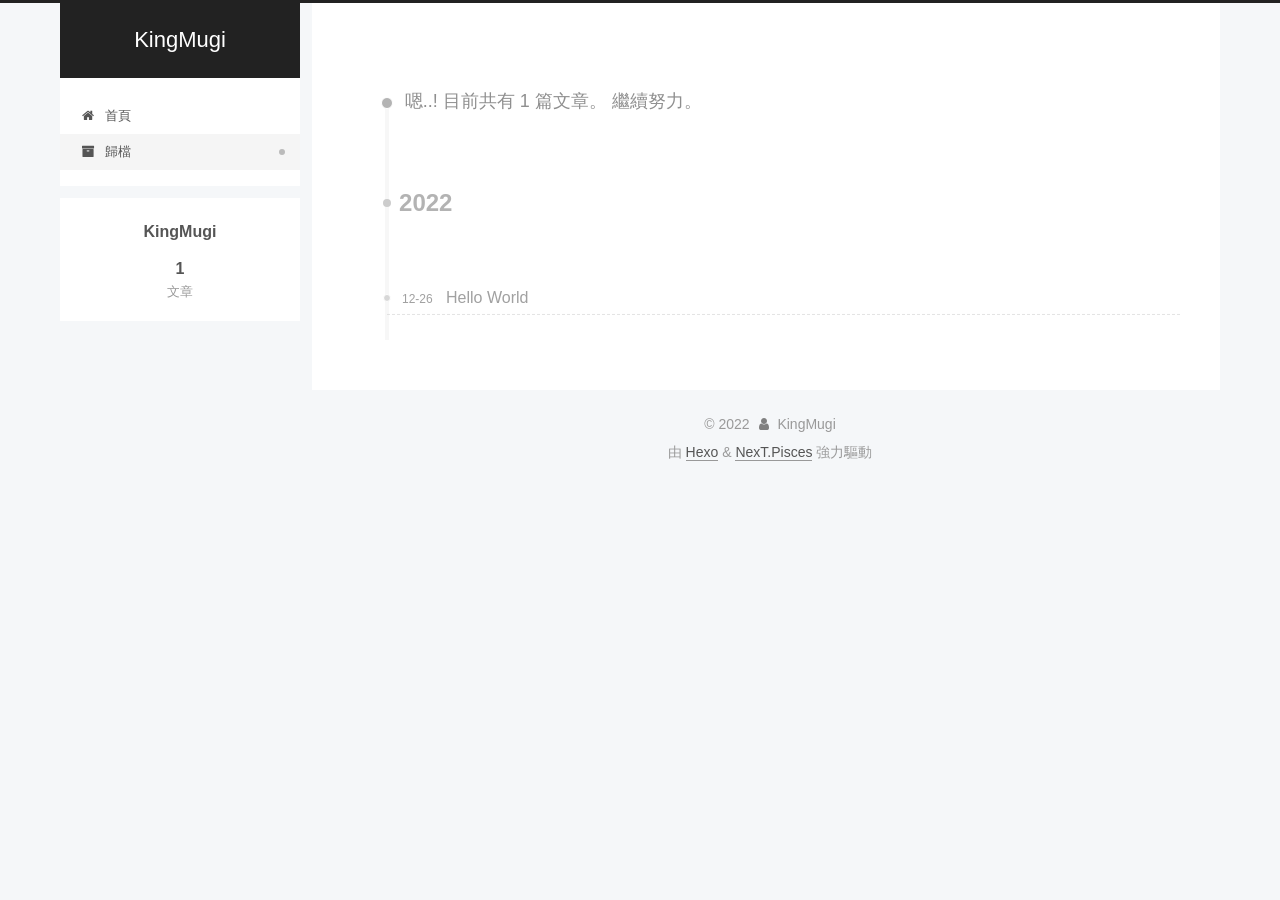
==== commit 560fa914: "Site updated: 2022-12-26 18:07:34" ====
--- a/archives/index.html
+++ b/archives/index.html
@@ -17,18 +17,18 @@
 
 <script id="hexo-configurations">
     var NexT = window.NexT || {};
-    var CONFIG = {"hostname":"example.com","root":"/","scheme":"Pisces","version":"7.8.0","exturl":false,"sidebar":{"position":"left","display":"post","padding":18,"offset":12,"onmobile":false},"copycode":{"enable":false,"show_result":false,"style":null},"back2top":{"enable":true,"sidebar":false,"scrollpercent":false},"bookmark":{"enable":false,"color":"#222","save":"auto"},"fancybox":false,"mediumzoom":false,"lazyload":false,"pangu":false,"comments":{"style":"tabs","active":null,"storage":true,"lazyload":false,"nav":null},"algolia":{"hits":{"per_page":10},"labels":{"input_placeholder":"Search for Posts","hits_empty":"We didn't find any results for the search: ${query}","hits_stats":"${hits} results found in ${time} ms"}},"localsearch":{"enable":false,"trigger":"auto","top_n_per_article":1,"unescape":false,"preload":false},"motion":{"enable":true,"async":false,"transition":{"post_block":"fadeIn","post_header":"slideDownIn","post_body":"slideDownIn","coll_header":"slideLeftIn","sidebar":"slideUpIn"}}};
+    var CONFIG = {"hostname":"kingmugi.github.io","root":"/","scheme":"Pisces","version":"7.8.0","exturl":false,"sidebar":{"position":"left","display":"post","padding":18,"offset":12,"onmobile":false},"copycode":{"enable":false,"show_result":false,"style":null},"back2top":{"enable":true,"sidebar":false,"scrollpercent":false},"bookmark":{"enable":false,"color":"#222","save":"auto"},"fancybox":false,"mediumzoom":false,"lazyload":false,"pangu":false,"comments":{"style":"tabs","active":null,"storage":true,"lazyload":false,"nav":null},"algolia":{"hits":{"per_page":10},"labels":{"input_placeholder":"Search for Posts","hits_empty":"We didn't find any results for the search: ${query}","hits_stats":"${hits} results found in ${time} ms"}},"localsearch":{"enable":false,"trigger":"auto","top_n_per_article":1,"unescape":false,"preload":false},"motion":{"enable":true,"async":false,"transition":{"post_block":"fadeIn","post_header":"slideDownIn","post_body":"slideDownIn","coll_header":"slideLeftIn","sidebar":"slideUpIn"}}};
   </script>
 
   <meta property="og:type" content="website">
 <meta property="og:title" content="KingMugi">
-<meta property="og:url" content="http://example.com/archives/index.html">
+<meta property="og:url" content="https://kingmugi.github.io/archives/index.html">
 <meta property="og:site_name" content="KingMugi">
 <meta property="og:locale" content="zh_TW">
 <meta property="article:author" content="KingMugi">
 <meta name="twitter:card" content="summary">
 
-<link rel="canonical" href="http://example.com/archives/">
+<link rel="canonical" href="https://kingmugi.github.io/archives/">
 
 
 <script id="page-configurations">
--- a/css/main.css
+++ b/css/main.css
@@ -1172,7 +1172,7 @@
 }
 .links-of-author a::before,
 .links-of-author span.exturl::before {
-  background: #b8ffb3;
+  background: #d0ffff;
   border-radius: 50%;
   content: ' ';
   display: inline-block;
